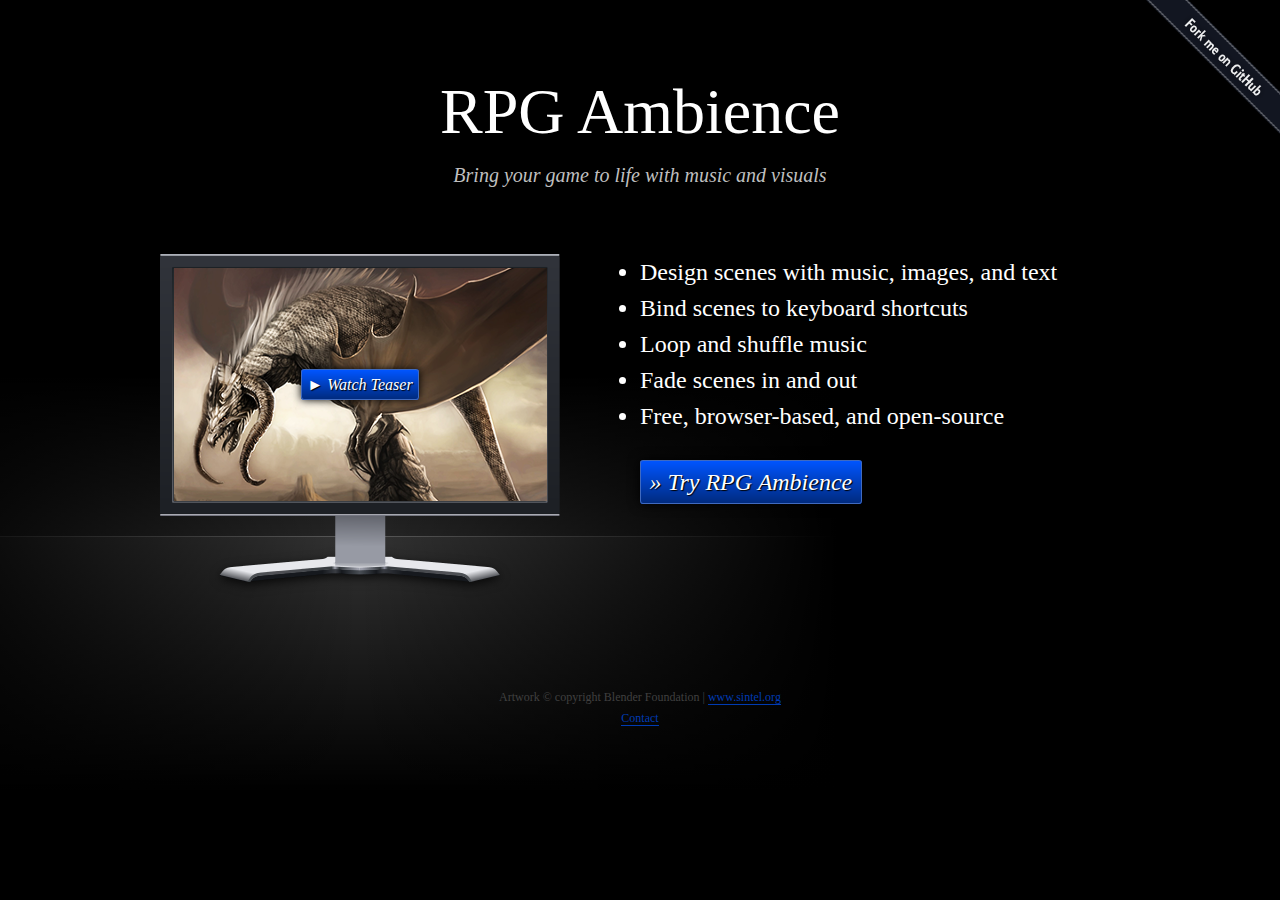
==== index.html @ 6e8f18c8 "Version extracted from RPG Ambience app" ====
<!doctype html>
<html>
	<head>
		<meta charset="utf-8">
		<title>RPG Ambience - Bring your game to life</title>
		<link rel="stylesheet" href="style.css">
		<link rel="icon" type="image/png" href="images/icon.png">
		<script>
			// "Cheat" by loading the media for the trailer already.
			window.addEventListener('load', function() {
				var supportedFormat = function(path) {
					var audio = document.createElement('audio');
					if ( audio.canPlayType('audio/ogg') ) {
						return path + '.ogg';
					} else {
						return path + '.mp3';
					}
				};
				
				window.requestAnimationFrame =
					window.webkitRequestAnimationFrame ||
					window.mozRequestAnimationFrame ||
					window.msRequestAnimationFrame;
				
				if ( window.requestAnimationFrame ) {
					document.querySelector('a[href="teaser.html"]').style.display = '';
					
					['dragon', '9-Trailer_Music'].forEach(function(filename) {
						var path = 'example/' + supportedFormat(filename);
						var node = document.createElement('audio');
						document.body.appendChild(node);
						node.src = path;
						node.volume = 0;
						node.play();
					});
					
					['ishtar_rooftop.jpg', 'sintel-wallpaper-dragon.jpg'].forEach(function(filename) {
						var path = 'example/' + filename;
						var node = document.createElement('img');
						node.src = path;
					});
				}
			});
		</script>
	</head>
	<body>
		<h1>RPG Ambience</h1>
		<h2>Bring your game to life with music and visuals</h2>
		<div class="preview">
			<div class="teaser">
				<a href="teaser.html" class="action-container" style="display: none">
					<span class="action play">Watch Teaser</span>
				</a>
			</div><!--
			--><div class="information">
				<ul class="features">
					<li>Design scenes with music, images, and text</li>
					<li>Bind scenes to keyboard shortcuts</li>
					<li>Loop and shuffle music</li>
					<li>Fade scenes in and out</li>
					<li>Free, browser-based, and open-source</li>
				</ul>
				<p><a class="action navigate" href="http://app.rpg-ambience.com/">Try RPG Ambience</a></p>
			</div>
		</div>
		<p class="github"><a href="https://github.com/JakobKallin/RPG-Ambience">Fork me on GitHub</a></p>
		<p class="footer">Artwork © copyright Blender Foundation | <a href="http://www.sintel.org">www.sintel.org</a></p>
		<p class="footer"><a href="mailto:rpg.ambience@gmail.com">Contact</a></p>
	</body>
</html>
---- style.css ----
* {
	margin: 0;
	padding: 0;
}

html {
	min-width: 60em;
	min-height: 100%;
}

body {
	background-color: black;
	color: white;
	font-family: Constantia, Georgia, serif;
	background-image:
		-webkit-linear-gradient(left, black 0%, hsla(0, 0%, 0%, 0) 31.5%, black 63%, black 100%),
		-webkit-linear-gradient(top, hsla(0, 100%, 100%, 0) 0%, hsla(0, 100%, 100%, 0.15) 100%),
		-webkit-linear-gradient(top, hsla(0, 100%, 100%, 0.35) 0%, hsla(0, 100%, 100%, 0.35) 100%),
		-webkit-linear-gradient(top, hsla(0, 100%, 100%, 0.20) 0%, hsla(0, 100%, 100%, 0) 100%)
	;
	background-image:
		-moz-linear-gradient(left, black 0%, hsla(0, 0%, 0%, 0) 31.5%, black 63%, black 100%),
		-moz-linear-gradient(top, hsla(0, 100%, 100%, 0) 0%, hsla(0, 100%, 100%, 0.15) 100%),
		-moz-linear-gradient(top, hsla(0, 100%, 100%, 0.35) 0%, hsla(0, 100%, 100%, 0.35) 100%),
		-moz-linear-gradient(top, hsla(0, 100%, 100%, 0.20) 0%, hsla(0, 100%, 100%, 0) 100%)
	;
	background-image:
		-o-linear-gradient(left, black 0%, hsla(0, 0%, 0%, 0) 31.5%, black 63%, black 100%),
		-o-linear-gradient(top, hsla(0, 100%, 100%, 0) 0%, hsla(0, 100%, 100%, 0.15) 100%),
		-o-linear-gradient(top, hsla(0, 100%, 100%, 0.35) 0%, hsla(0, 100%, 100%, 0.35) 100%),
		-o-linear-gradient(top, hsla(0, 100%, 100%, 0.20) 0%, hsla(0, 100%, 100%, 0) 100%)
	;
	background-image:
		-ms-linear-gradient(left, black 0%, hsla(0, 0%, 0%, 0) 31.5%, black 63%, black 100%),
		-ms-linear-gradient(top, hsla(0, 100%, 100%, 0) 0%, hsla(0, 100%, 100%, 0.15) 100%),
		-ms-linear-gradient(top, hsla(0, 100%, 100%, 0.35) 0%, hsla(0, 100%, 100%, 0.35) 100%),
		-ms-linear-gradient(top, hsla(0, 100%, 100%, 0.20) 0%, hsla(0, 100%, 100%, 0) 100%)
	;
	background-size:
		95em 100%,
		95em 10em,
		95em 0.0625em,
		95em 16em
	;
	background-position:
		center center,
		center 23.5em,
		center 33.5em,
		center 33.5675em
	;
	background-repeat: no-repeat;
}

h1 {
	margin-top: 1em;
	text-align: center;
	font-size: 4em;
	font-weight: normal;
	line-height: 1.5em;
}

h2 {
	text-align: center;
	color: hsl(0, 0%, 75%);
	font-size: 1.25em;
	line-height: 1.5em;
	font-weight: normal;
	font-style: italic;
}

.preview {
	margin-top: 4em;
	text-align: center;
}

.teaser {
	position: relative;
	display: inline-block;
	width: 25em;
	min-height: 21.625em;
	line-height: 16.3125em;
	padding-right: 5em;
	text-align: center;
	vertical-align: top;
	
	background-image: url('images/monitor.png');
	background-size: 25em auto;
	background-position: left top;
	background-repeat: no-repeat;
}

.teaser .action-container {
	display: block;
	border: 0;
}

.teaser .action-container:hover {
	box-shadow: 0 0 5em hsla(200, 100%, 50%, 0.25);
}

.information {
	display: inline-block;
	width: 30em;
	vertical-align: top;
	text-align: left;
}

.features {
	font-size: 1.5em;
	line-height: 1.5;
}

.information p {
	margin: 1em 0;
	font-size: 1.5em;
	line-height: 2em;
}

.action {
	font-style: italic;
	padding: 0.35em;
	color: white;
	text-decoration: none;
	border-radius: 0.1875rem;
	border: 0.0625rem solid hsl(220, 50%, 50%);
	background-color: hsl(220, 100%, 50%);
	background-image: -webkit-linear-gradient(
		top,
		hsla(0, 0%, 0%, 0) 0%,
		hsla(0, 0%, 0%, 0.5) 100%
	);
	background-image: -moz-linear-gradient(
		top,
		hsla(0, 0%, 0%, 0) 0%,
		hsla(0, 0%, 0%, 0.5) 100%
	);
	background-image: -o-linear-gradient(
		top,
		hsla(0, 0%, 0%, 0) 0%,
		hsla(0, 0%, 0%, 0.5) 100%
	);
	background-image: -ms-linear-gradient(
		top,
		hsla(0, 0%, 0%, 0) 0%,
		hsla(0, 0%, 0%, 0.5) 100%
	);
	text-shadow: 0.0625rem 0.0625rem 0.0625rem black;
	box-shadow: 0 0 0.5em black;
}

.action-container {
	text-decoration: none;
}

.action-container:hover .action, .action:hover {
	background-color: hsl(220, 100%, 45%);
}

.action.navigate:before {
	content: "» ";
}

.action.play:before {
	content: "► ";
}

.github {
	position: absolute;
	top: 0;
	right: 0;
	width: 9.3125em;
	height: 9.3125em;
	margin: 0;
	font-size: 1em;
	background-image: url('images/github.png');
	background-repeat: no-repeat;
}

.github:hover {
	background-image: url('images/github-active.png');
}

.github a {
	display: block;
	width: 100%;
	height: 100%;
	color: hsla(0, 0%, 100%, 0);
	border: 0;
}

.footer {
	margin: 0.5em;
	margin-top: 7.5em;
	text-align: center;
	font-size: 0.75em;
	color: hsl(0, 0%, 25%);
}

.footer + .footer {
	margin-top: 0.5em;
	margin-bottom: 1.5em;
}

.footer a {
	color: hsl(220, 100%, 35%);
	border-bottom: 0.0625rem solid hsl(220, 100%, 35%);
	text-decoration: none;
}

.footer a:hover {
	color: hsl(220, 100%, 60%);
	border-bottom-color: hsl(220, 100%, 60%);
}
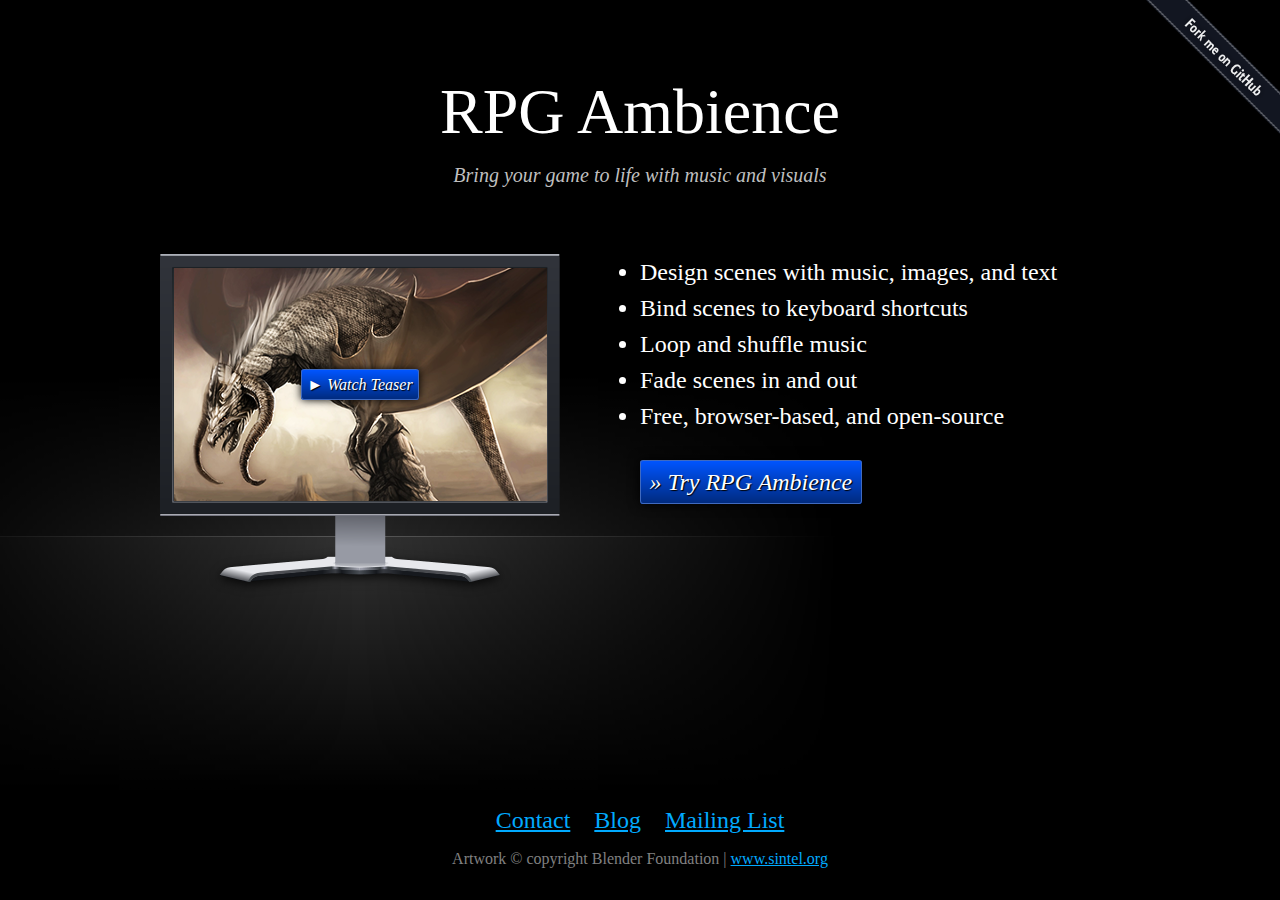
==== commit 130182c7: "Footer changes" ====
--- a/index.html
+++ b/index.html
@@ -44,15 +44,17 @@
 		</script>
 	</head>
 	<body>
-		<h1>RPG Ambience</h1>
-		<h2>Bring your game to life with music and visuals</h2>
-		<div class="preview">
-			<div class="teaser">
+		<header>
+			<h1>RPG Ambience</h1>
+			<p>Bring your game to life with music and visuals</>
+		</header>
+		<article>
+			<section class="teaser">
 				<a href="teaser.html" class="action-container" style="display: none">
 					<span class="action play">Watch Teaser</span>
 				</a>
-			</div><!--
-			--><div class="information">
+			</section><!--
+			--><section class="information">
 				<ul class="features">
 					<li>Design scenes with music, images, and text</li>
 					<li>Bind scenes to keyboard shortcuts</li>
@@ -61,10 +63,16 @@
 					<li>Free, browser-based, and open-source</li>
 				</ul>
 				<p><a class="action navigate" href="http://app.rpg-ambience.com/">Try RPG Ambience</a></p>
-			</div>
-		</div>
-		<p class="github"><a href="https://github.com/JakobKallin/RPG-Ambience">Fork me on GitHub</a></p>
-		<p class="footer">Artwork © copyright Blender Foundation | <a href="http://www.sintel.org">www.sintel.org</a></p>
-		<p class="footer"><a href="mailto:rpg.ambience@gmail.com">Contact</a></p>
+			</section>
+		</article>
+		<footer>
+			<ul>
+				<li><a href="mailto:rpg.ambience@gmail.com">Contact</a></li><!--
+				--><li><a href="http://blog.rpg-ambience.com/">Blog</a></li><!--
+				--><li><a href="https://groups.google.com/forum/#!forum/rpg-ambience">Mailing List</a></li><!--
+				--><li class="github"><a href="https://github.com/JakobKallin/RPG-Ambience">GitHub</a></li>
+			</ul>
+			<small>Artwork © copyright Blender Foundation | <a href="http://www.sintel.org">www.sintel.org</a></small>
+		</footer>
 	</body>
 </html>--- a/style.css
+++ b/style.css
@@ -5,10 +5,25 @@
 
 html {
 	min-width: 60em;
+	height: 100%;
 	min-height: 100%;
 }
 
 body {
+	min-height: 100%;
+	display: flex;
+	display: -webkit-flex;
+	flex-direction: column;
+	-webkit-flex-direction: column;
+}
+
+	article {
+		flex: 1;
+		-webkit-flex: 1;
+	}
+
+body {
+	position: relative; /* Anchor for GitHub link. */
 	background-color: black;
 	color: white;
 	font-family: Constantia, Georgia, serif;
@@ -37,7 +52,7 @@
 		-ms-linear-gradient(top, hsla(0, 100%, 100%, 0.20) 0%, hsla(0, 100%, 100%, 0) 100%)
 	;
 	background-size:
-		95em 100%,
+		95em 1em, /* Arbitrary 1em height; will be repeated vertically below. */
 		95em 10em,
 		95em 0.0625em,
 		95em 16em
@@ -48,27 +63,35 @@
 		center 33.5em,
 		center 33.5675em
 	;
-	background-repeat: no-repeat;
-}
-
-h1 {
-	margin-top: 1em;
-	text-align: center;
-	font-size: 4em;
-	font-weight: normal;
-	line-height: 1.5em;
-}
-
-h2 {
-	text-align: center;
-	color: hsl(0, 0%, 75%);
-	font-size: 1.25em;
-	line-height: 1.5em;
-	font-weight: normal;
-	font-style: italic;
-}
-
-.preview {
+	background-repeat:
+		repeat-y, /* Repeat black gradient vertically in order to fill height even when window overflows. */
+		no-repeat,
+		no-repeat,
+		no-repeat
+	;
+}
+
+header {
+	padding-top: 4em;
+}
+
+	header h1 {
+		text-align: center;
+		font-size: 4em;
+		font-weight: normal;
+		line-height: 1.5em;
+	}
+
+	header p {
+		text-align: center;
+		color: hsl(0, 0%, 75%);
+		font-size: 1.25em;
+		line-height: 1.5em;
+		font-weight: normal;
+		font-style: italic;
+	}
+
+article {
 	margin-top: 4em;
 	text-align: center;
 }
@@ -168,8 +191,8 @@
 	position: absolute;
 	top: 0;
 	right: 0;
-	width: 9.3125em;
-	height: 9.3125em;
+	width: 9.3125rem;
+	height: 9.3125rem;
 	margin: 0;
 	font-size: 1em;
 	background-image: url('images/github.png');
@@ -188,26 +211,33 @@
 	border: 0;
 }
 
-.footer {
-	margin: 0.5em;
-	margin-top: 7.5em;
+footer {
+	margin-top: 5em;
 	text-align: center;
-	font-size: 0.75em;
-	color: hsl(0, 0%, 25%);
-}
-
-.footer + .footer {
-	margin-top: 0.5em;
-	margin-bottom: 1.5em;
-}
-
-.footer a {
-	color: hsl(220, 100%, 35%);
-	border-bottom: 0.0625rem solid hsl(220, 100%, 35%);
-	text-decoration: none;
-}
-
-.footer a:hover {
-	color: hsl(220, 100%, 60%);
-	border-bottom-color: hsl(220, 100%, 60%);
-}+	color: hsl(0, 0%, 50%);
+	font-family: Georgia, serif;
+}
+	
+	footer ul {
+		font-size: 1.5em;
+	}
+	
+	footer li {
+		display: inline;
+	}
+	
+	footer li + li {
+		margin-left: 1em;
+	}
+
+	footer a {
+		color: hsl(200, 100%, 50%);
+		text-decoration: underline;
+	}
+	
+	footer small {
+		display: block;
+		margin-top: 1rem;
+		margin-bottom: 2rem;
+		font-size: 1em;
+	}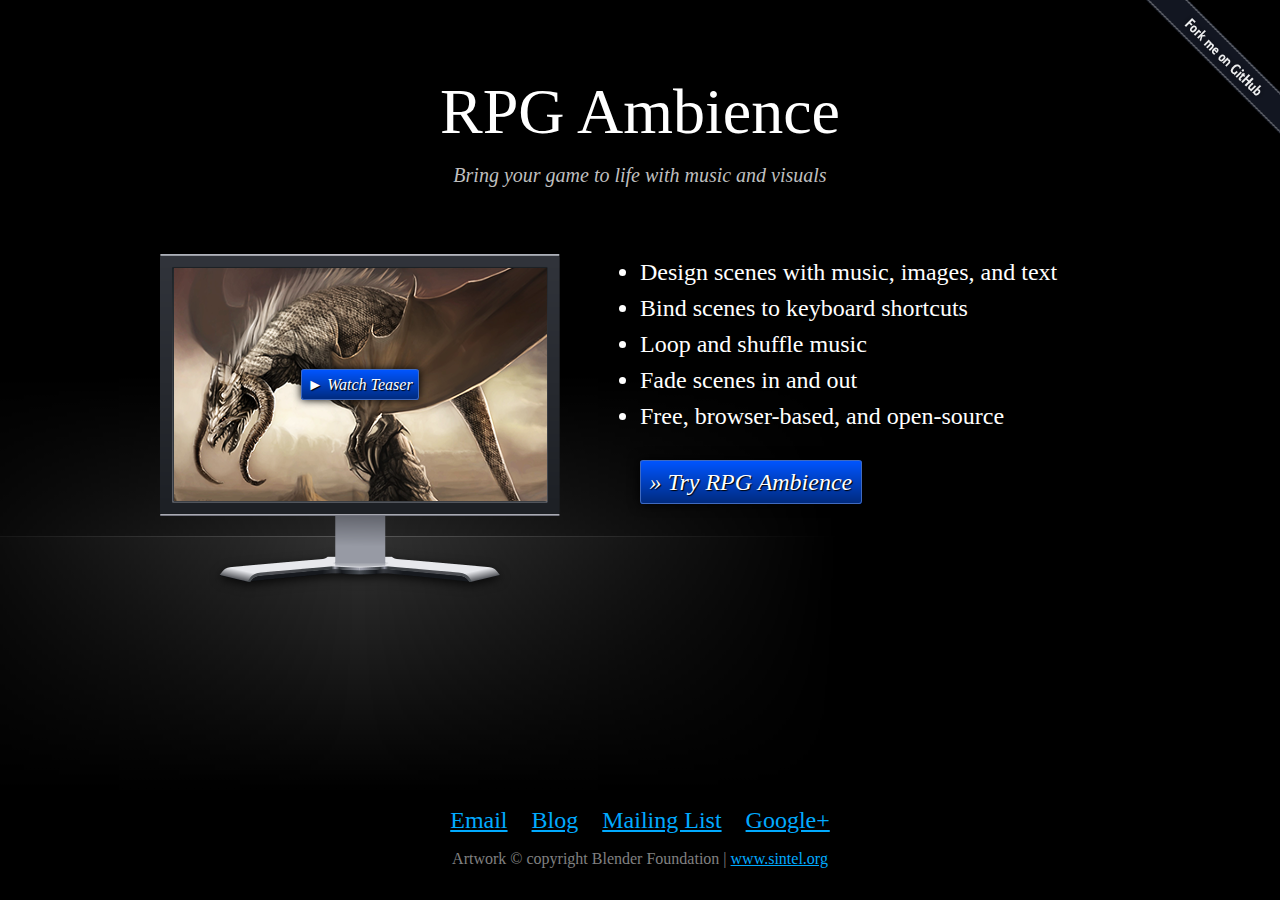
==== commit 1f38419e: "Google+ link" ====
--- a/index.html
+++ b/index.html
@@ -3,6 +3,7 @@
 	<head>
 		<meta charset="utf-8">
 		<title>RPG Ambience - Bring your game to life</title>
+		<meta name="description" content="A free media player for tabletop roleplayers who want to bring their games to life with music and visuals.">
 		<link rel="stylesheet" href="style.css">
 		<link rel="icon" type="image/png" href="images/icon.png">
 		<script>
@@ -16,15 +17,15 @@
 						return path + '.mp3';
 					}
 				};
-				
+
 				window.requestAnimationFrame =
 					window.webkitRequestAnimationFrame ||
 					window.mozRequestAnimationFrame ||
 					window.msRequestAnimationFrame;
-				
+
 				if ( window.requestAnimationFrame ) {
 					document.querySelector('a[href="teaser.html"]').style.display = '';
-					
+
 					['dragon', '9-Trailer_Music'].forEach(function(filename) {
 						var path = 'example/' + supportedFormat(filename);
 						var node = document.createElement('audio');
@@ -33,7 +34,7 @@
 						node.volume = 0;
 						node.play();
 					});
-					
+
 					['ishtar_rooftop.jpg', 'sintel-wallpaper-dragon.jpg'].forEach(function(filename) {
 						var path = 'example/' + filename;
 						var node = document.createElement('img');
@@ -46,7 +47,7 @@
 	<body>
 		<header>
 			<h1>RPG Ambience</h1>
-			<p>Bring your game to life with music and visuals</>
+			<p>Bring your game to life with music and visuals<p/>
 		</header>
 		<article>
 			<section class="teaser">
@@ -67,12 +68,24 @@
 		</article>
 		<footer>
 			<ul>
-				<li><a href="mailto:rpg.ambience@gmail.com">Contact</a></li><!--
+				<li><a href="mailto:jakob@tabletopsoftware.net">Email</a></li><!--
 				--><li><a href="http://blog.rpg-ambience.com/">Blog</a></li><!--
 				--><li><a href="https://groups.google.com/forum/#!forum/rpg-ambience">Mailing List</a></li><!--
+				--><li><a href="https://plus.google.com/u/0/b/103500646933311549673/communities/113100743661844880533">Google+</a></li><!--
 				--><li class="github"><a href="https://github.com/JakobKallin/RPG-Ambience">GitHub</a></li>
 			</ul>
 			<small>Artwork © copyright Blender Foundation | <a href="http://www.sintel.org">www.sintel.org</a></small>
 		</footer>
+		<script type="text/javascript">
+			var _paq = _paq || [];
+			_paq.push(['trackPageView']);
+			(function() {
+				var u="//statistics.tabletopsoftware.net/piwik/";
+				_paq.push(['setTrackerUrl', u+'piwik.php']);
+				_paq.push(['setSiteId', 3]);
+				var d=document, g=d.createElement('script'), s=d.getElementsByTagName('script')[0];
+				g.type='text/javascript'; g.async=true; g.defer=true; g.src=u+'piwik.js'; s.parentNode.insertBefore(g,s);
+			})();
+		</script>
 	</body>
-</html>+</html>
